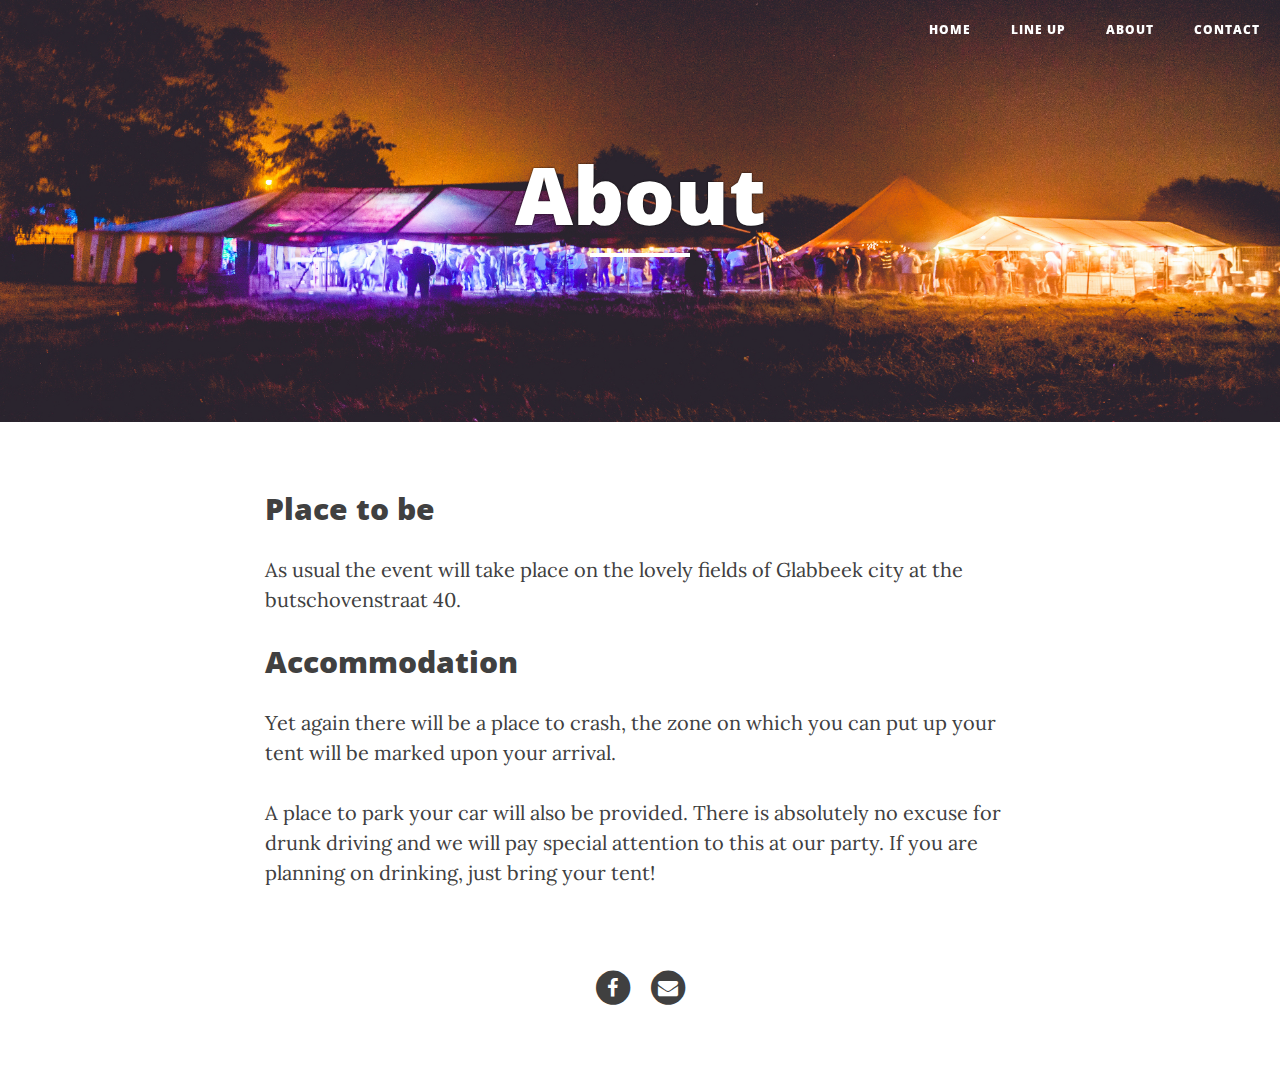
==== about.html @ 53c2b3a4 "first" ====
<!DOCTYPE html PUBLIC "-//W3C//DTD HTML 4.01//EN" "http://www.w3.org/TR/html4/strict.dtd">
<html lang="en">
    <head>
        <meta charset="utf-8">
        <meta http-equiv="X-UA-Compatible" content="IE=edge">
        <meta name="viewport" content="width=device-width, initial⁻scale=1">
        <meta name="description" content="About sections Promotional website BackYardRave">
        <meta name="author" content="Numkil">

        <title>BackYardRave-about</title>

        <!-- bootstrap core css -->
        <link href="css/bootstrap.min.css" rel="stylesheet">

        <!-- Custom CSS -->
        <link href="css/backyardrave.css" rel="stylesheet">

        <!-- Custom Fonts -->
        <link href="http://maxcdn.bootstrapcdn.com/font-awesome/4.1.0/css/font-awesome.min.css" rel="stylesheet" type="text/css">
        <link href='http://fonts.googleapis.com/css?family=Lora:400,700,400italic,700italic' rel='stylesheet' type='text/css'>
        <link href='http://fonts.googleapis.com/css?family=Open+Sans:300italic,400italic,600italic,700italic,800italic,400,300,600,700,800' rel='stylesheet' type='text/css'>
    </head>

    <body>
        <!-- Navigation -->
        <nav class="navbar navbar-default navbar-custom navbar-fixed-top">
            <div class="container-fluid">
                <!-- Brand and toggle get grouped for better mobile display -->
                <div class="navbar-header page-scroll">
                    <button type="button" class="navbar-toggle" data-toggle="collapse" data-target="#bs-example-navbar-collapse-1">
                        <span class="sr-only">Toggle navigation</span>
                        <span class="icon-bar"></span>
                        <span class="icon-bar"></span>
                        <span class="icon-bar"></span>
                    </button>
                </div>

                <!-- Collect the nav links, forms, and other content for toggling -->
                <div class="collapse navbar-collapse" id="bs-example-navbar-collapse-1">
                    <ul class="nav navbar-nav navbar-right">
                        <li>
                            <a href="index.html">Home</a>
                        </li>
                        <li>
                            <a href="linup.html">Line Up</a>
                        </li>
                        <li>
                            <a href="#">About</a>
                        </li>
                        <li>
                            <a href="contact.html">Contact</a>
                        </li>
                    </ul>
                </div>
                <!-- /.navbar-collapse -->
            </div>
            <!-- /.container -->
        </nav>

        <!-- Page Header -->
        <!-- Set your background image for this header on the line below. -->
        <header class="intro-header" style="background-image: url('pictures/bannerabout.jpg')">
            <div class="container">
                <div class="row">
                    <div class="col-lg-8 col-lg-offset-2 col-md-10 col-md-offset-1">
                        <div class="site-heading">
                            <h1>About</h1>
                            <hr class="small">
                            <!--<span class="subheading">Everything you want to know about this annual orgy</span>-->
                        </div>
                    </div>
                </div>
            </div>
        </header>

        <!-- Main Content -->
        <div class="container">
            <div class="row">
                <div class="col-lg-8 col-lg-offset-2 col-md-10 col-md-offset-1">
                    <h2>Place to be</h2>
                    <p>As usual the event will take place on the lovely fields of Glabbeek city at the
                    butschovenstraat 40.</p>
                    <h2>Accommodation</h2>
                    <p>Yet again there will be a place to crash, the zone on which you can put up your tent
                    will be marked upon your arrival.</p>
                    <p>A place to park your car will also be provided. There is absolutely no excuse for
                    drunk driving and we will pay special attention to this at our party. If you are
                    planning on drinking, just bring your tent!</p>
                </div>
            </div>
        </div>

        <!-- Footer -->
        <footer>
            <div class="container">
                <div class="row">
                    <div class="col-lg-8 col-lg-offset-2 col-md-10 col-md-offset-1">
                        <ul class="list-inline text-center">
                            <li>
                                <a href="https://www.facebook.com/events/416799221814167/">
                                    <span class="fa-stack fa-sm">
                                        <i class="fa fa-circle fa-stack-2x"></i>
                                        <i class="fa fa-facebook fa-stack-1x fa-inverse"></i>
                                    </span>
                                </a>
                            </li>
                            <li>
                                <a id='email' >
                                    <span class="fa-stack fa-sm">
                                        <i class="fa fa-circle fa-stack-2x"></i>
                                        <i class="fa fa-envelope fa-stack-1x fa-inverse"></i>
                                        <NOSCRIPT>
                                            <em>E-mail Address protected by JavaScript<BR>
                                                Please activate JavaScript if you want to see it</em>
                                        </NOSCRIPT> </p>
                                    </span>
                                </a>
                            </li>
                        </ul>
                    </div>
                </div>
            </div>
        </footer>

        <!-- Javascript
            ================================================== -->
            <!-- placed at the end of the document so the pages load faster -->
            <script src="js/jquery-1.11.1.min.js"></script>
            <script src="js/bootstrap.min.js"></script>
            <script src="js/clean-blog.min.js"></script>
            <script src="js/backyard.js"></script>

    </body>
</html>
---- css/backyardrave.css ----
/*!
 * Clean Blog v1.0.0 (http://startbootstrap.com)
 * Copyright 2014 Start Bootstrap
 * Licensed under Apache 2.0 (https://github.com/IronSummitMedia/startbootstrap/blob/gh-pages/LICENSE)
 */

body {
    font-family: 'Lora', 'Times New Roman', serif;
    font-size: 20px;
    color: #404040;
}
p {
    line-height: 1.5;
    margin: 30px 0;
}
p a {
    text-decoration: underline;
}
h1,
h2,
h3,
h4,
h5,
h6 {
    font-family: 'Open Sans', 'Helvetica Neue', Helvetica, Arial, sans-serif;
    font-weight: 800;
}
a {
    color: #404040;
}
a:hover,
a:focus {
    color: #0085a1;
}
a img:hover,
a img:focus {
    cursor: zoom-in;
}
blockquote {
    color: #808080;
    font-style: italic;
}
hr.small {
    max-width: 100px;
    margin: 15px auto;
    border-width: 4px;
    border-color: white;
}
.navbar-custom {
    position: absolute;
    top: 0;
    left: 0;
    width: 100%;
    z-index: 3;
    font-family: 'Open Sans', 'Helvetica Neue', Helvetica, Arial, sans-serif;
}
.navbar-custom .navbar-brand {
    font-weight: 800;
}
.navbar-custom .nav li a {
    text-transform: uppercase;
    font-size: 12px;
    font-weight: 800;
    letter-spacing: 1px;
}
@media only screen and (min-width: 768px) {
    .navbar-custom {
        background: transparent;
        border-bottom: 1px solid transparent;
    }
    .navbar-custom .navbar-brand {
        color: white;
        padding: 20px;
    }
    .navbar-custom .navbar-brand:hover,
    .navbar-custom .navbar-brand:focus {
        color: rgba(255, 255, 255, 0.8);
    }
    .navbar-custom .nav li a {
        color: white;
        padding: 20px;
    }
    .navbar-custom .nav li a:hover,
    .navbar-custom .nav li a:focus {
        color: rgba(255, 255, 255, 0.8);
    }
}
@media only screen and (min-width: 1170px) {
    .navbar-custom {
        -webkit-transition: background-color 0.3s;
        -moz-transition: background-color 0.3s;
        transition: background-color 0.3s;
        /* Force Hardware Acceleration in WebKit */
        -webkit-transform: translate3d(0, 0, 0);
        -moz-transform: translate3d(0, 0, 0);
        -ms-transform: translate3d(0, 0, 0);
        -o-transform: translate3d(0, 0, 0);
        transform: translate3d(0, 0, 0);
        -webkit-backface-visibility: hidden;
        backface-visibility: hidden;
    }
    .navbar-custom.is-fixed {
        /* when the user scrolls down, we hide the header right above the viewport */
        position: fixed;
        top: -61px;
        background-color: rgba(255, 255, 255, 0.9);
        border-bottom: 1px solid #f2f2f2;
        -webkit-transition: -webkit-transform 0.3s;
        -moz-transition: -moz-transform 0.3s;
        transition: transform 0.3s;
    }
    .navbar-custom.is-fixed .navbar-brand {
        color: #404040;
    }
    .navbar-custom.is-fixed .navbar-brand:hover,
    .navbar-custom.is-fixed .navbar-brand:focus {
        color: #0085a1;
    }
    .navbar-custom.is-fixed .nav li a {
        color: #404040;
    }
    .navbar-custom.is-fixed .nav li a:hover,
    .navbar-custom.is-fixed .nav li a:focus {
        color: #0085a1;
    }
    .navbar-custom.is-visible {
        /* if the user changes the scrolling direction, we show the header */
        -webkit-transform: translate3d(0, 100%, 0);
        -moz-transform: translate3d(0, 100%, 0);
        -ms-transform: translate3d(0, 100%, 0);
        -o-transform: translate3d(0, 100%, 0);
        transform: translate3d(0, 100%, 0);
    }
}
.intro-header {
    background-color: #808080;
    background: no-repeat center center;
    background-attachment: scroll;
    -webkit-background-size: cover;
    -moz-background-size: cover;
    background-size: cover;
    -o-background-size: cover;
    margin-bottom: 50px;
}
.intro-header .site-heading,
.intro-header .post-heading,
.intro-header .page-heading {
    padding: 100px 0 50px;
    color: white;
    text-shadow: 0 0 2px #000000;
}
@media only screen and (min-width: 768px) {
    .intro-header .site-heading,
    .intro-header .post-heading,
    .intro-header .page-heading {
        padding: 150px 0;
    }
}
.intro-header .site-heading,
.intro-header .page-heading {
    text-align: center;
}
.intro-header .site-heading h1,
.intro-header .page-heading h1 {
    margin-top: 0;
    font-size: 50px;
}
.intro-header .site-heading .subheading,
.intro-header .page-heading .subheading {
    font-size: 24px;
    line-height: 1.1;
    display: block;
    font-family: 'Open Sans', 'Helvetica Neue', Helvetica, Arial, sans-serif;
    font-weight: 450;
    margin: 10px 0 0;
}
@media only screen and (min-width: 768px) {
    .intro-header .site-heading h1,
    .intro-header .page-heading h1 {
        font-size: 80px;
    }
}
.intro-header .post-heading h1 {
    font-size: 35px;
}
.intro-header .post-heading .subheading,
.intro-header .post-heading .meta {
    line-height: 1.1;
    display: block;
}
.intro-header .post-heading .subheading {
    font-family: 'Open Sans', 'Helvetica Neue', Helvetica, Arial, sans-serif;
    font-size: 24px;
    margin: 10px 0 30px;
    font-weight: 600;
}
.intro-header .post-heading .meta {
    font-family: 'Lora', 'Times New Roman', serif;
    font-style: italic;
    font-weight: 300;
    font-size: 20px;
}
.intro-header .post-heading .meta a {
    color: white;
}
@media only screen and (min-width: 768px) {
    .intro-header .post-heading h1 {
        font-size: 55px;
    }
    .intro-header .post-heading .subheading {
        font-size: 30px;
    }
}
.post-preview > a {
    color: #404040;
}
.post-preview > a:hover,
.post-preview > a:focus {
    text-decoration: none;
    color: #0085a1;
}
.post-preview > a > .post-title {
    font-size: 30px;
    margin-top: 30px;
    margin-bottom: 10px;
}
.post-preview > a > .post-subtitle {
    margin: 0;
    font-weight: 300;
    margin-bottom: 10px;
}
.post-preview > .post-meta {
    color: #808080;
    font-size: 18px;
    font-style: italic;
    margin-top: 0;
}
.post-preview > .post-meta > a {
    text-decoration: none;
    color: #404040;
}
.post-preview > .post-meta > a:hover,
.post-preview > .post-meta > a:focus {
    color: #0085a1;
    text-decoration: underline;
}
@media only screen and (min-width: 768px) {
    .post-preview > a > .post-title {
        font-size: 36px;
    }
}
.section-heading {
    font-size: 36px;
    margin-top: 60px;
    font-weight: 700;
}
.caption {
    text-align: center;
    font-size: 14px;
    padding: 10px;
    font-style: italic;
    margin: 0;
    display: block;
    border-bottom-right-radius: 5px;
    border-bottom-left-radius: 5px;
}
footer {
    padding: 50px 0 65px;
}
footer .list-inline {
    margin: 0;
    padding: 0;
}
footer .copyright {
    font-size: 14px;
    text-align: center;
    margin-bottom: 0;
}
.floating-label-form-group {
    font-size: 14px;
    position: relative;
    margin-bottom: 0;
    padding-bottom: 0.5em;
    border-bottom: 1px solid #eeeeee;
}
.floating-label-form-group input,
.floating-label-form-group textarea {
    z-index: 1;
    position: relative;
    padding-right: 0;
    padding-left: 0;
    border: none;
    border-radius: 0;
    font-size: 1.5em;
    background: none;
    box-shadow: none !important;
    resize: none;
}
.floating-label-form-group label {
    display: block;
    z-index: 0;
    position: relative;
    top: 2em;
    margin: 0;
    font-size: 0.85em;
    line-height: 1.764705882em;
    vertical-align: middle;
    vertical-align: baseline;
    opacity: 0;
    -webkit-transition: top 0.3s ease,opacity 0.3s ease;
    -moz-transition: top 0.3s ease,opacity 0.3s ease;
    -ms-transition: top 0.3s ease,opacity 0.3s ease;
    transition: top 0.3s ease,opacity 0.3s ease;
}
/*.floating-label-form-group::not(:first-child) {*/
    /*padding-left: 14px;*/
    /*border-left: 1px solid #eeeeee;*/
/*}*/
.floating-label-form-group-with-value label {
    top: 0;
    opacity: 1;
}
.floating-label-form-group-with-focus label {
    color: #0085a1;
}
form .row:first-child .floating-label-form-group {
    border-top: 1px solid #eeeeee;
}
.btn {
    font-family: 'Open Sans', 'Helvetica Neue', Helvetica, Arial, sans-serif;
    text-transform: uppercase;
    font-size: 14px;
    font-weight: 800;
    letter-spacing: 1px;
    border-radius: 0;
    padding: 15px 25px;
}
.btn-lg {
    font-size: 16px;
    padding: 25px 35px;
}
.btn-default:hover,
.btn-default:focus {
    background-color: #0085a1;
    border: 1px solid #0085a1;
    color: white;
}
.pager {
    margin: 20px 0 0;
}
.pager li > a,
.pager li > span {
    font-family: 'Open Sans', 'Helvetica Neue', Helvetica, Arial, sans-serif;
    text-transform: uppercase;
    font-size: 14px;
    font-weight: 800;
    letter-spacing: 1px;
    padding: 15px 25px;
    background-color: white;
    border-radius: 0;
}
.pager li > a:hover,
.pager li > a:focus {
    color: white;
    background-color: #0085a1;
    border: 1px solid #0085a1;
}
.pager .disabled > a,
.pager .disabled > a:hover,
.pager .disabled > a:focus,
.pager .disabled > span {
    color: #808080;
    background-color: #404040;
    cursor: not-allowed;
}
::-moz-selection {
    color: white;
    text-shadow: none;
    background: #0085a1;
}
::selection {
    color: white;
    text-shadow: none;
    background: #0085a1;
}
img::selection {
    color: white;
    background: transparent;
}
img::-moz-selection {
    color: white;
    background: transparent;
}
body {
    webkit-tap-highlight-color: #0085a1;
}
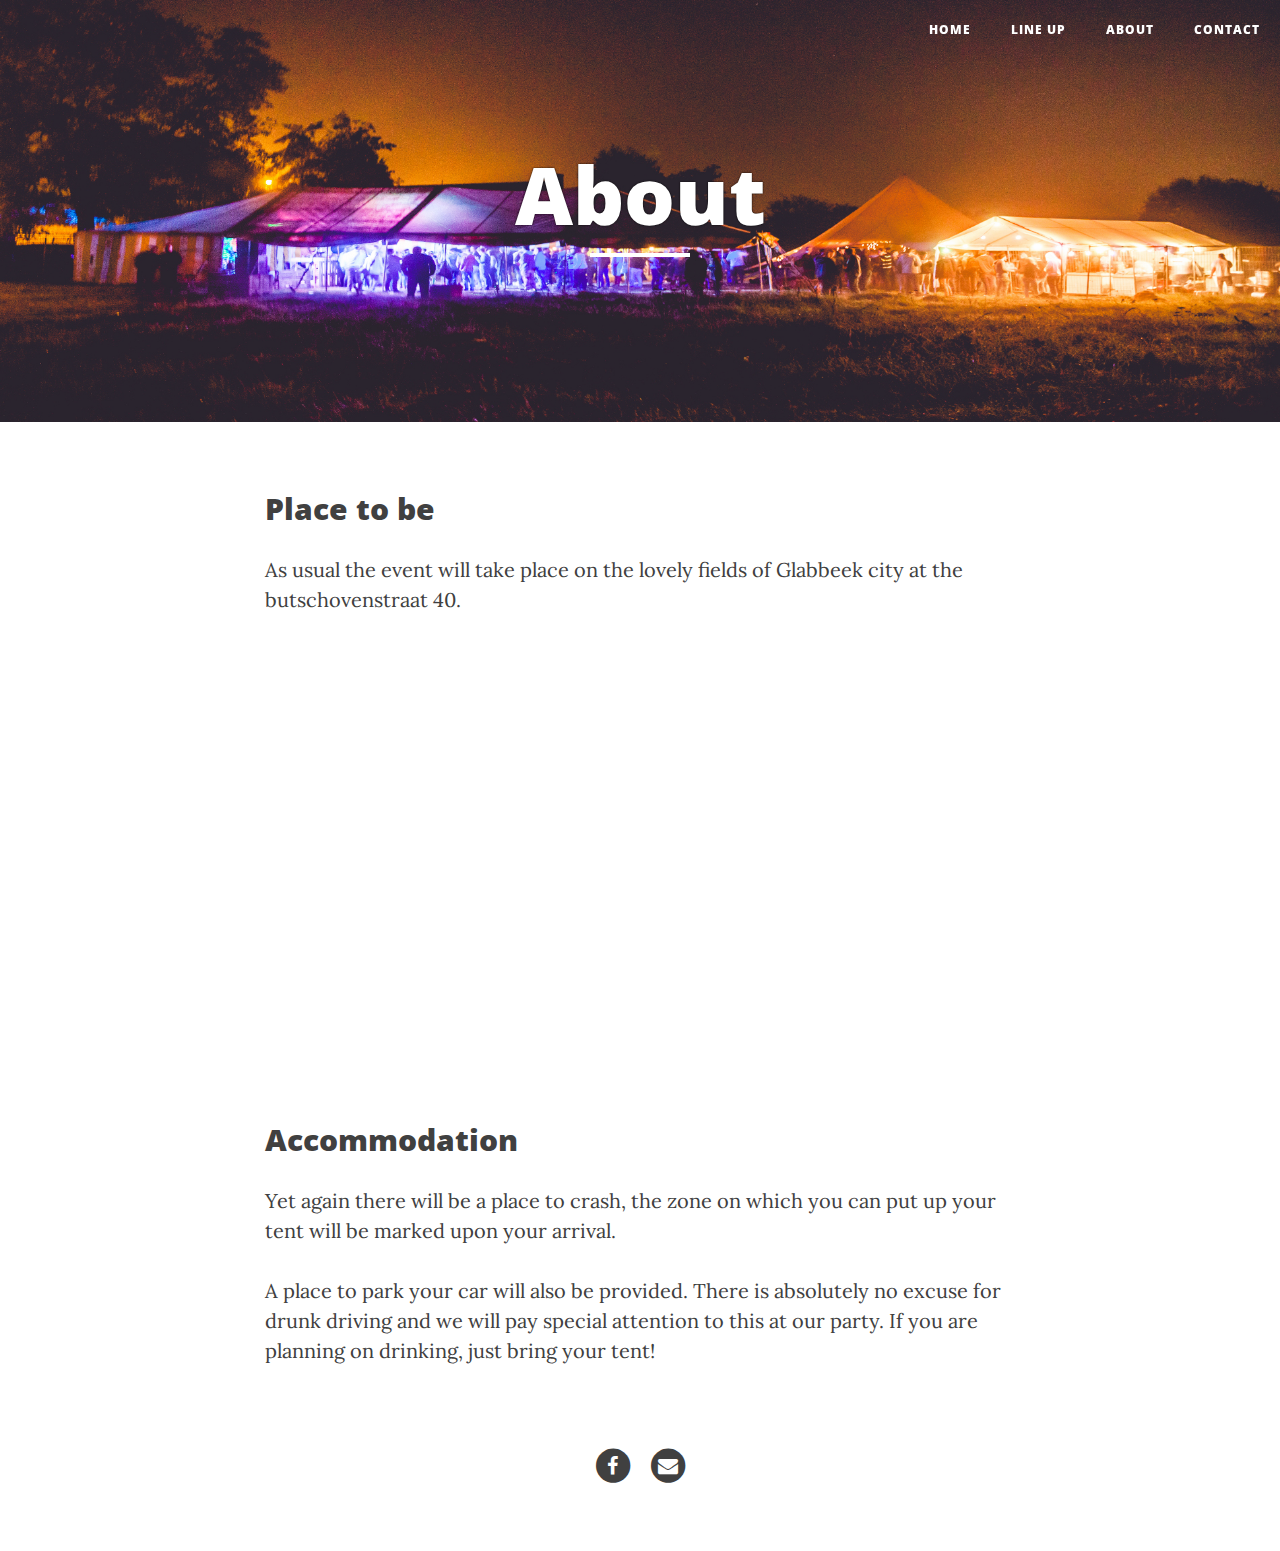
==== commit f3349c73: "fix url and add directions" ====
--- a/about.html
+++ b/about.html
@@ -16,9 +16,9 @@
         <link href="css/backyardrave.css" rel="stylesheet">
 
         <!-- Custom Fonts -->
-        <link href="http://maxcdn.bootstrapcdn.com/font-awesome/4.1.0/css/font-awesome.min.css" rel="stylesheet" type="text/css">
-        <link href='http://fonts.googleapis.com/css?family=Lora:400,700,400italic,700italic' rel='stylesheet' type='text/css'>
-        <link href='http://fonts.googleapis.com/css?family=Open+Sans:300italic,400italic,600italic,700italic,800italic,400,300,600,700,800' rel='stylesheet' type='text/css'>
+        <link href="https://maxcdn.bootstrapcdn.com/font-awesome/4.1.0/css/font-awesome.min.css" rel="stylesheet" type="text/css">
+        <link href='https://fonts.googleapis.com/css?family=Lora:400,700,400italic,700italic' rel='stylesheet' type='text/css'>
+        <link href='https://fonts.googleapis.com/css?family=Open+Sans:300italic,400italic,600italic,700italic,800italic,400,300,600,700,800' rel='stylesheet' type='text/css'>
     </head>
 
     <body>
@@ -80,6 +80,9 @@
                     <h2>Place to be</h2>
                     <p>As usual the event will take place on the lovely fields of Glabbeek city at the
                     butschovenstraat 40.</p>
+                    <iframe width="600" height="450" frameborder="0" style="border:0"
+                        src="https://www.google.com/maps/embed/v1/place?q=Butschovestraat%2C%20Glabbeek%2C%20Belgium%2040&key=AIzaSyCwXRAzpsbTDzTlG5xh1q57J3wCFgaDmVI">
+                    </iframe>
                     <h2>Accommodation</h2>
                     <p>Yet again there will be a place to crash, the zone on which you can put up your tent
                     will be marked upon your arrival.</p>
